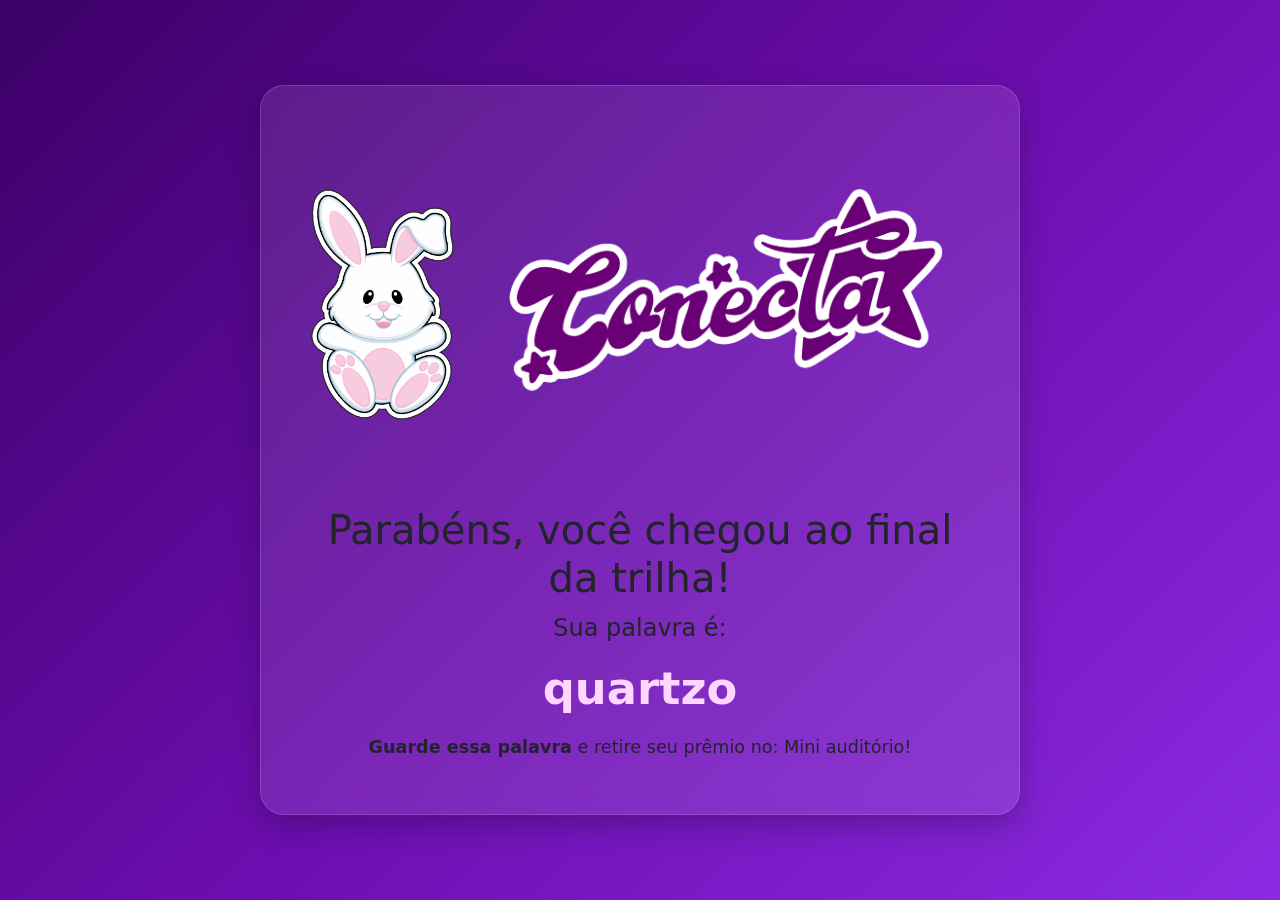
==== index.html @ 3ac87568 "renameArq" ====
<!DOCTYPE html>
<html lang="pt-br">

<head>
    <meta charset="UTF-8">
    <meta name="viewport" content="width=device-width, initial-scale=1.0">
    <title>Final da trilha!</title>
    <link rel="stylesheet" href="../style.css">
    <link rel="shortcut icon" href="icone.png" type="image/x-icon">
    <link href="https://cdn.jsdelivr.net/npm/bootstrap@5.3.8/dist/css/bootstrap.min.css" rel="stylesheet" integrity="sha384-sRIl4kxILFvY47J16cr9ZwB07vP4J8+LH7qKQnuqkuIAvNWLzeN8tE5YBujZqJLB" crossorigin="anonymous">
</head>

<body>
    <div class="box">
        <div class="topo d-flex col gap-1">
            <img src="coelhinho-fofinho.png" alt="Coelhinho da pascoa fofinho" class="coelho col-3 h-25">
            <img src="logo.png" alt="Logo da chapa Conecta" class="logo col-9 h-50">
        </div>
        <div class="text-center">
            <h1>Parabéns, você chegou ao final da trilha!</h1>
            <p class="fs-4">Sua palavra é:</p>
            <h2 id="palavra"></h2>
            <p><b>Guarde essa palavra</b> e retire seu prêmio no: Mini auditório!</p>
        </div>
    </div>
    <script>
        const palavras = [
            "abacaxi", "janela", "planeta", "caderno", "girassol", "oceano", "montanha", "teclado", "chuveiro", "relampago",
            "borboleta", "espelho", "foguete", "travesseiro", "tempestade", "farofa", "violino", "almofada", "pipoca", "camaleao",
            "garrafa", "areia", "lanterna", "tigre", "morango", "xadrez", "chuva", "panela", "misterio", "sapato",
            "cadeira", "helicoptero", "laranja", "cachoeira", "diamante", "escada", "algodao", "marmelada", "crocodilo", "parafuso",
            "amendoim", "vela", "sorvete", "tornado", "radar", "joaninha", "cafe", "tesoura", "martelo", "navio",
            "geladeira", "cobertor", "melancia", "serpente", "pintura", "castelo", "nuvem", "cenoura", "mochila", "galaxia",
            "dinossauro", "relogio", "camiseta", "jacare", "escova", "tapete", "girafa", "microfone", "cereja", "piramide",
            "bateria", "morcego", "tomate", "labirinto", "pizza", "girassol", "meteoro", "telefone", "sabonete", "canguru",
            "boneca", "pirulito", "abelha", "computador", "trator", "pinguim", "almirante", "estrela", "manteiga", "flauta",
            "folha", "anel", "bicicleta", "moinho", "coelho", "livro", "tempura", "tartaruga", "oceania", "marreta",
            "fogueira", "parque", "esquilo", "bolacha", "martim", "notebook", "chuvisco", "tulipa", "ornitorrinco", "papel",
            "aviador", "saxofone", "couve", "beterraba", "pastel", "escorrega", "gramado", "cascata", "quimera", "botao",
            "avião", "feijao", "jabuticaba", "melodia", "sereia", "xadrezista", "telhado", "ponte", "camarao", "margarida",
            "roda", "escorpiao", "violao", "peteca", "cacto", "miragem", "janota", "pepino", "cobertura", "balanco",
            "urso", "sabedoria", "orvalho", "grilo", "camelo", "mandioca", "trilho", "pedregulho", "lancheira", "agulha",
            "raquete", "pimenta", "rubi", "tucano", "sino", "papagaio", "foguinho", "corda", "alface", "barraca",
            "deserto", "trigo", "moeda", "estrebaria", "sombra", "pincel", "tombo", "guitarra", "cascavel", "folclore",
            "serrote", "ninho", "garfo", "escultura", "pudim", "jasmim", "panqueca", "castanha", "rinoceronte", "abajur",
            "telescopio", "balde", "lousa", "coruja", "poltrona", "framboesa", "gelo", "brinquedo", "carrossel", "farol",
            "marfim", "fivela", "caverna", "sapinho", "bolinho", "algema", "faquinha", "berinjela", "trovão", "carrinho",
            "papoula", "jardim", "cachimbo", "gravata", "xicara", "faisca", "jacinto", "cometa", "trilho", "cerebro",
            "camurca", "dromedario", "escotilha", "fronteira", "gengibre", "harmonia", "imenso", "jangada", "kiwi", "lamparina",
            "mirtilo", "neblina", "origami", "papiro", "quartzo", "raposa", "safira", "tamanco", "umidade", "vagalume",
            "whisky", "xarope", "yakisoba", "zangado", "amora", "brisa", "claridade", "doceira", "encaixe", "formigueiro",
            "geleia", "hortela", "ilhota", "jiló", "karaoke", "limonada", "moinho", "narciso", "obsidiana", "petala",
            "quintal", "rabanete", "samambaia", "tamanduá", "urtiga", "vitrola", "xadrez", "ziper", "azeitona", "beirada",
            "cabide", "detetive", "embaixada", "foguista", "graveto", "heranca", "isqueiro", "jornal", "laranjeira", "mamute",
            "nadador", "ovelha", "pandeiro", "queimada", "redemoinho", "serenata", "trampolim", "universo", "vitrine", "xadrezado",
            "zangao", "ameixa", "bambu", "cimento", "dominó", "escadaria", "foguetao", "galocha", "hidrante", "injecao",
            "jangal", "karate", "luminaria", "mangueira", "nublado", "ouro", "prancha", "queijo", "riscado", "semente",
            "toalha", "utensilio", "ventania", "xadrezinho", "zunido", "amuleto", "biscoito", "carambola", "doceria", "enigma",
            "fagulha", "gargalhada", "helice", "imagem", "jabuti", "labareda", "mamadeira", "nectar", "opereta", "pandeirola",
            "quiosque", "rodopio", "sardinha", "tabuleiro", "ursopolar", "verdura", "xadrezista", "zepelim"
        ];;
        //for (let i = 1; i <= 300; i++) palavras.push('senha' + String(i).padStart(3, '0'));
        let usadas = JSON.parse(localStorage.getItem('usadas') || '[]');
        let disponiveis = palavras.filter(x => !usadas.includes(x));
        let sorteada = disponiveis[Math.floor(Math.random() * disponiveis.length)] || 'ESGOTADO';
        if (sorteada !== 'ESGOTADO') { usadas.push(sorteada); localStorage.setItem('usadas', JSON.stringify(usadas)); }
        document.getElementById('palavra').textContent = sorteada;
    </script>
</body>

</html>
---- style.css ----
*{
    margin:0;
    padding:0;
    box-sizing:border-box;
}

body{
    min-height:100vh;
    display:flex;
    justify-content:center;
    align-items:center;
    padding:20px;
    background:linear-gradient(135deg,#3b0066,#6a0dad,#8a2be2);
    font-family:Arial, Helvetica, sans-serif;
    color:#f5e9ff;
}

/* Caixa principal */
.box{
    width:100%;
    max-width:650px;
    background:rgba(255,255,255,0.10);
    backdrop-filter:blur(10px);
    border:1px solid rgba(255,255,255,0.15);
    border-radius:24px;
    padding:28px;
    box-shadow:0 10px 30px rgba(0,0,0,0.25);
}

/* Logos */
.topo{
    display:flex;
    align-items:center;
    justify-content:center;
    gap:4px; /* deixa coladinho */
    margin-bottom:20px;
    flex-wrap:nowrap;
}

.coelho{
    width:95px;
    max-width:22vw;
}

.logo{
    width:260px;
    max-width:65vw;
}

/* Textos */
h1{
    font-size:2rem;
    font-weight:700;
    margin-bottom:18px;
}

p{
    font-size:1.1rem;
    margin-bottom:10px;
}

#palavra{
    font-size:2.4rem;
    font-weight:800;
    color:#ffd6ff;
    margin:12px 0 18px;
    word-break:break-word;
}

.destaque{
    font-weight:bold;
    color:#ffffff;
}

/* RESPONSIVO CELULAR */
@media (max-width:768px){

    .box{
        padding:22px;
        border-radius:20px;
    }

    h1{
        font-size:1.55rem;
        line-height:1.3;
    }

    p{
        font-size:1rem;
    }

    #palavra{
        font-size:2rem;
    }

    .coelho{
        width:75px;
    }

    .logo{
        width:210px;
    }

    .topo{
        gap:2px;
    }
}

/* TELAS GRANDES */
@media (min-width:1200px){
    .box{
        max-width:760px;
        padding:38px;
    }

    h1{
        font-size:2.4rem;
    }

    #palavra{
        font-size:2.8rem;
    }

    .logo{
        width:320px;
    }

    .coelho{
        width:110px;
    }
}
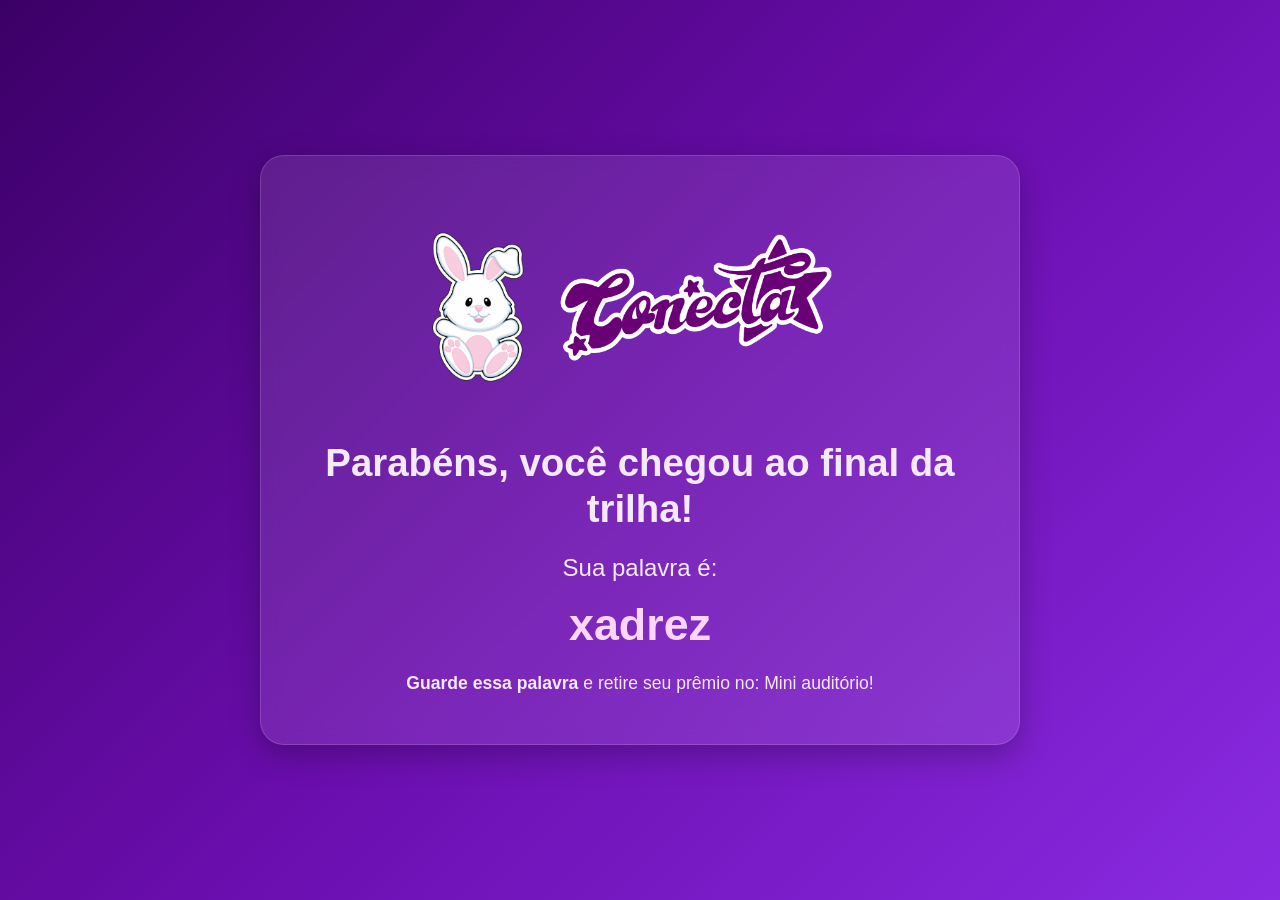
==== commit a2fd508b: "MudancaStyle" ====
--- a/index.html
+++ b/index.html
@@ -5,9 +5,144 @@
     <meta charset="UTF-8">
     <meta name="viewport" content="width=device-width, initial-scale=1.0">
     <title>Final da trilha!</title>
-    <link rel="stylesheet" href="../style.css">
+    <!-- <link rel="stylesheet" href="../style.css"> -->
     <link rel="shortcut icon" href="icone.png" type="image/x-icon">
-    <link href="https://cdn.jsdelivr.net/npm/bootstrap@5.3.8/dist/css/bootstrap.min.css" rel="stylesheet" integrity="sha384-sRIl4kxILFvY47J16cr9ZwB07vP4J8+LH7qKQnuqkuIAvNWLzeN8tE5YBujZqJLB" crossorigin="anonymous">
+    <link href="https://cdn.jsdelivr.net/npm/bootstrap@5.3.8/dist/css/bootstrap.min.css" rel="stylesheet"
+        integrity="sha384-sRIl4kxILFvY47J16cr9ZwB07vP4J8+LH7qKQnuqkuIAvNWLzeN8tE5YBujZqJLB" crossorigin="anonymous">
+    <style>
+        * {
+            margin: 0;
+            padding: 0;
+            box-sizing: border-box;
+        }
+
+        body {
+            min-height: 100vh;
+            display: flex;
+            justify-content: center;
+            align-items: center;
+            padding: 20px;
+            background: linear-gradient(135deg, #3b0066, #6a0dad, #8a2be2);
+            font-family: Arial, Helvetica, sans-serif;
+            color: #f5e9ff;
+        }
+
+        /* Caixa principal */
+        .box {
+            width: 100%;
+            max-width: 650px;
+            background: rgba(255, 255, 255, 0.10);
+            backdrop-filter: blur(10px);
+            border: 1px solid rgba(255, 255, 255, 0.15);
+            border-radius: 24px;
+            padding: 28px;
+            box-shadow: 0 10px 30px rgba(0, 0, 0, 0.25);
+        }
+
+        /* Logos */
+        .topo {
+            display: flex;
+            align-items: center;
+            justify-content: center;
+            gap: 4px;
+            /* deixa coladinho */
+            margin-bottom: 20px;
+            flex-wrap: nowrap;
+        }
+
+        .coelho {
+            width: 95px;
+            max-width: 22vw;
+        }
+
+        .logo {
+            width: 260px;
+            max-width: 65vw;
+        }
+
+        /* Textos */
+        h1 {
+            font-size: 2rem;
+            font-weight: 700;
+            margin-bottom: 18px;
+        }
+
+        p {
+            font-size: 1.1rem;
+            margin-bottom: 10px;
+        }
+
+        #palavra {
+            font-size: 2.4rem;
+            font-weight: 800;
+            color: #ffd6ff;
+            margin: 12px 0 18px;
+            word-break: break-word;
+        }
+
+        .destaque {
+            font-weight: bold;
+            color: #ffffff;
+        }
+
+        /* RESPONSIVO CELULAR */
+        @media (max-width:768px) {
+
+            .box {
+                padding: 22px;
+                border-radius: 20px;
+            }
+
+            h1 {
+                font-size: 1.55rem;
+                line-height: 1.3;
+            }
+
+            p {
+                font-size: 1rem;
+            }
+
+            #palavra {
+                font-size: 2rem;
+            }
+
+            .coelho {
+                width: 75px;
+            }
+
+            .logo {
+                width: 210px;
+            }
+
+            .topo {
+                gap: 2px;
+            }
+        }
+
+        /* TELAS GRANDES */
+        @media (min-width:1200px) {
+            .box {
+                max-width: 760px;
+                padding: 38px;
+            }
+
+            h1 {
+                font-size: 2.4rem;
+            }
+
+            #palavra {
+                font-size: 2.8rem;
+            }
+
+            .logo {
+                width: 320px;
+            }
+
+            .coelho {
+                width: 110px;
+            }
+        }
+    </style>
 </head>
 
 <body>
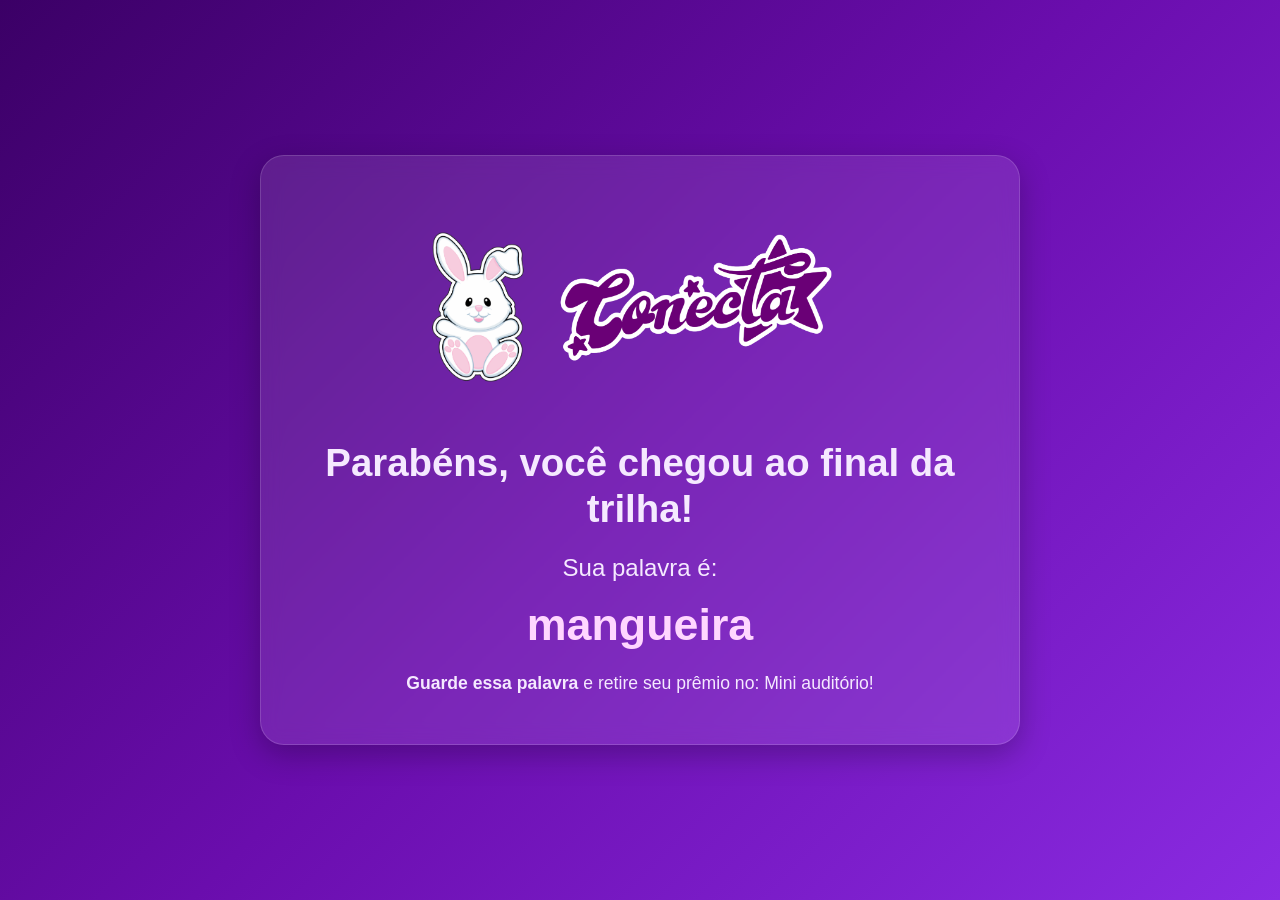
==== commit 5c803529: "constPalavras" ====
--- a/index.html
+++ b/index.html
@@ -167,33 +167,42 @@
             "amendoim", "vela", "sorvete", "tornado", "radar", "joaninha", "cafe", "tesoura", "martelo", "navio",
             "geladeira", "cobertor", "melancia", "serpente", "pintura", "castelo", "nuvem", "cenoura", "mochila", "galaxia",
             "dinossauro", "relogio", "camiseta", "jacare", "escova", "tapete", "girafa", "microfone", "cereja", "piramide",
-            "bateria", "morcego", "tomate", "labirinto", "pizza", "girassol", "meteoro", "telefone", "sabonete", "canguru",
-            "boneca", "pirulito", "abelha", "computador", "trator", "pinguim", "almirante", "estrela", "manteiga", "flauta",
-            "folha", "anel", "bicicleta", "moinho", "coelho", "livro", "tempura", "tartaruga", "oceania", "marreta",
-            "fogueira", "parque", "esquilo", "bolacha", "martim", "notebook", "chuvisco", "tulipa", "ornitorrinco", "papel",
-            "aviador", "saxofone", "couve", "beterraba", "pastel", "escorrega", "gramado", "cascata", "quimera", "botao",
-            "avião", "feijao", "jabuticaba", "melodia", "sereia", "xadrezista", "telhado", "ponte", "camarao", "margarida",
-            "roda", "escorpiao", "violao", "peteca", "cacto", "miragem", "janota", "pepino", "cobertura", "balanco",
-            "urso", "sabedoria", "orvalho", "grilo", "camelo", "mandioca", "trilho", "pedregulho", "lancheira", "agulha",
-            "raquete", "pimenta", "rubi", "tucano", "sino", "papagaio", "foguinho", "corda", "alface", "barraca",
-            "deserto", "trigo", "moeda", "estrebaria", "sombra", "pincel", "tombo", "guitarra", "cascavel", "folclore",
-            "serrote", "ninho", "garfo", "escultura", "pudim", "jasmim", "panqueca", "castanha", "rinoceronte", "abajur",
-            "telescopio", "balde", "lousa", "coruja", "poltrona", "framboesa", "gelo", "brinquedo", "carrossel", "farol",
-            "marfim", "fivela", "caverna", "sapinho", "bolinho", "algema", "faquinha", "berinjela", "trovão", "carrinho",
-            "papoula", "jardim", "cachimbo", "gravata", "xicara", "faisca", "jacinto", "cometa", "trilho", "cerebro",
-            "camurca", "dromedario", "escotilha", "fronteira", "gengibre", "harmonia", "imenso", "jangada", "kiwi", "lamparina",
-            "mirtilo", "neblina", "origami", "papiro", "quartzo", "raposa", "safira", "tamanco", "umidade", "vagalume",
-            "whisky", "xarope", "yakisoba", "zangado", "amora", "brisa", "claridade", "doceira", "encaixe", "formigueiro",
-            "geleia", "hortela", "ilhota", "jiló", "karaoke", "limonada", "moinho", "narciso", "obsidiana", "petala",
-            "quintal", "rabanete", "samambaia", "tamanduá", "urtiga", "vitrola", "xadrez", "ziper", "azeitona", "beirada",
-            "cabide", "detetive", "embaixada", "foguista", "graveto", "heranca", "isqueiro", "jornal", "laranjeira", "mamute",
-            "nadador", "ovelha", "pandeiro", "queimada", "redemoinho", "serenata", "trampolim", "universo", "vitrine", "xadrezado",
-            "zangao", "ameixa", "bambu", "cimento", "dominó", "escadaria", "foguetao", "galocha", "hidrante", "injecao",
-            "jangal", "karate", "luminaria", "mangueira", "nublado", "ouro", "prancha", "queijo", "riscado", "semente",
-            "toalha", "utensilio", "ventania", "xadrezinho", "zunido", "amuleto", "biscoito", "carambola", "doceria", "enigma",
-            "fagulha", "gargalhada", "helice", "imagem", "jabuti", "labareda", "mamadeira", "nectar", "opereta", "pandeirola",
-            "quiosque", "rodopio", "sardinha", "tabuleiro", "ursopolar", "verdura", "xadrezista", "zepelim"
-        ];;
+            "bateria", "morcego", "tomate", "labirinto", "pizza", "meteoro", "telefone", "sabonete", "canguru", "boneca",
+            "pirulito", "abelha", "computador", "trator", "pinguim", "almirante", "estrela", "manteiga", "flauta", "folha",
+            "anel", "bicicleta", "moinho", "coelho", "livro", "tempura", "tartaruga", "oceania", "marreta", "fogueira",
+            "parque", "esquilo", "bolacha", "martim", "notebook", "chuvisco", "tulipa", "ornitorrinco", "papel", "aviador",
+            "saxofone", "couve", "beterraba", "pastel", "escorrega", "gramado", "cascata", "quimera", "botao", "aviao",
+            "feijao", "jabuticaba", "melodia", "sereia", "xadrezista", "telhado", "ponte", "camarao", "margarida", "roda",
+            "escorpiao", "violao", "peteca", "cacto", "miragem", "janota", "pepino", "cobertura", "balanco", "urso",
+            "sabedoria", "orvalho", "grilo", "camelo", "mandioca", "trilho", "pedregulho", "lancheira", "agulha", "raquete",
+            "pimenta", "rubi", "tucano", "sino", "papagaio", "foguinho", "corda", "alface", "barraca", "deserto",
+            "trigo", "moeda", "estrebaria", "sombra", "pincel", "tombo", "guitarra", "cascavel", "folclore", "serrote",
+            "ninho", "garfo", "escultura", "pudim", "jasmim", "panqueca", "castanha", "rinoceronte", "abajur", "telescopio",
+            "balde", "lousa", "coruja", "poltrona", "framboesa", "gelo", "brinquedo", "carrossel", "farol", "marfim",
+            "fivela", "caverna", "sapinho", "bolinho", "algema", "faquinha", "berinjela", "trovao", "carrinho", "papoula",
+            "jardim", "cachimbo", "gravata", "xicara", "faisca", "jacinto", "cometa", "cerebro", "camurca", "dromedario",
+            "escotilha", "fronteira", "gengibre", "harmonia", "imenso", "jangada", "kiwi", "lamparina", "mirtilo", "neblina",
+            "origami", "papiro", "quartzo", "raposa", "safira", "tamanco", "umidade", "vagalume", "whisky", "xarope",
+            "yakisoba", "zangado", "amora", "brisa", "claridade", "doceira", "encaixe", "formigueiro", "geleia", "hortela",
+            "ilhota", "jilo", "karaoke", "limonada", "narciso", "obsidiana", "petala", "quintal", "rabanete", "samambaia",
+            "tamandua", "urtiga", "vitrola", "ziper", "azeitona", "beirada", "cabide", "detetive", "embaixada", "foguista",
+            "graveto", "heranca", "isqueiro", "jornal", "laranjeira", "mamute", "nadador", "ovelha", "pandeiro", "queimada",
+            "redemoinho", "serenata", "trampolim", "universo", "vitrine", "xadrezado", "zangao", "ameixa", "bambu", "cimento",
+            "domino", "escadaria", "foguetao", "galocha", "hidrante", "injecao", "karate", "luminaria", "mangueira", "nublado",
+            "ouro", "prancha", "queijo", "riscado", "semente", "toalha", "utensilio", "ventania", "xadrezinho", "zunido",
+            "amuleto", "biscoito", "carambola", "doceria", "enigma", "fagulha", "gargalhada", "helice", "imagem", "jabuti",
+            "labareda", "mamadeira", "nectar", "opereta", "pandeirola", "quiosque", "rodopio", "sardinha", "tabuleiro", "ursopolar",
+            "verdura", "zepelim", "acordeao", "bananeira", "canivete", "dragao", "escaravelho", "ferradura", "girino", "hotel",
+            "impressora", "jaboticaba", "karambola", "lavanda", "macarrao", "nevoeiro", "oculos", "palmeira", "quebranozes", "ratoeira",
+            "salame", "tamarineira", "ursomarrom", "velocidade", "xadrezao", "zabumba", "apito", "bicama", "caminhao", "doce",
+            "escorpina", "faisao", "gaita", "harpa", "iguana", "jiboia", "lareira", "maracuja", "navalha", "omelete",
+            "patinete", "quadro", "rede", "sorveteria", "tartar", "uva", "vassoura", "waffle", "xilofone", "zoologico",
+            "almanaque", "bumerangue", "carteira", "dinamite", "elefante", "foguistao", "gorila", "hortensia", "internet", "jangalito",
+            "koala", "lagosta", "mamona", "naval", "ostra", "paralelepipedo", "quartel", "repolho", "salamandra", "toucinho",
+            "ursopardo", "ventilador", "xadrezistao", "ziguezague", "abobora", "batom", "cimentoiro", "dedal", "engrenagem", "foca",
+            "granito", "hamburguer", "isca", "jararaca", "kiwizeiro", "leopardo", "maritaca", "nuvens", "orelha", "pente",
+            "quebracabeca", "rabanada", "sorologia", "tijolo", "uvaia", "vidraceiro", "xadrezim", "zunzunzum"
+        ];
         //for (let i = 1; i <= 300; i++) palavras.push('senha' + String(i).padStart(3, '0'));
         let usadas = JSON.parse(localStorage.getItem('usadas') || '[]');
         let disponiveis = palavras.filter(x => !usadas.includes(x));
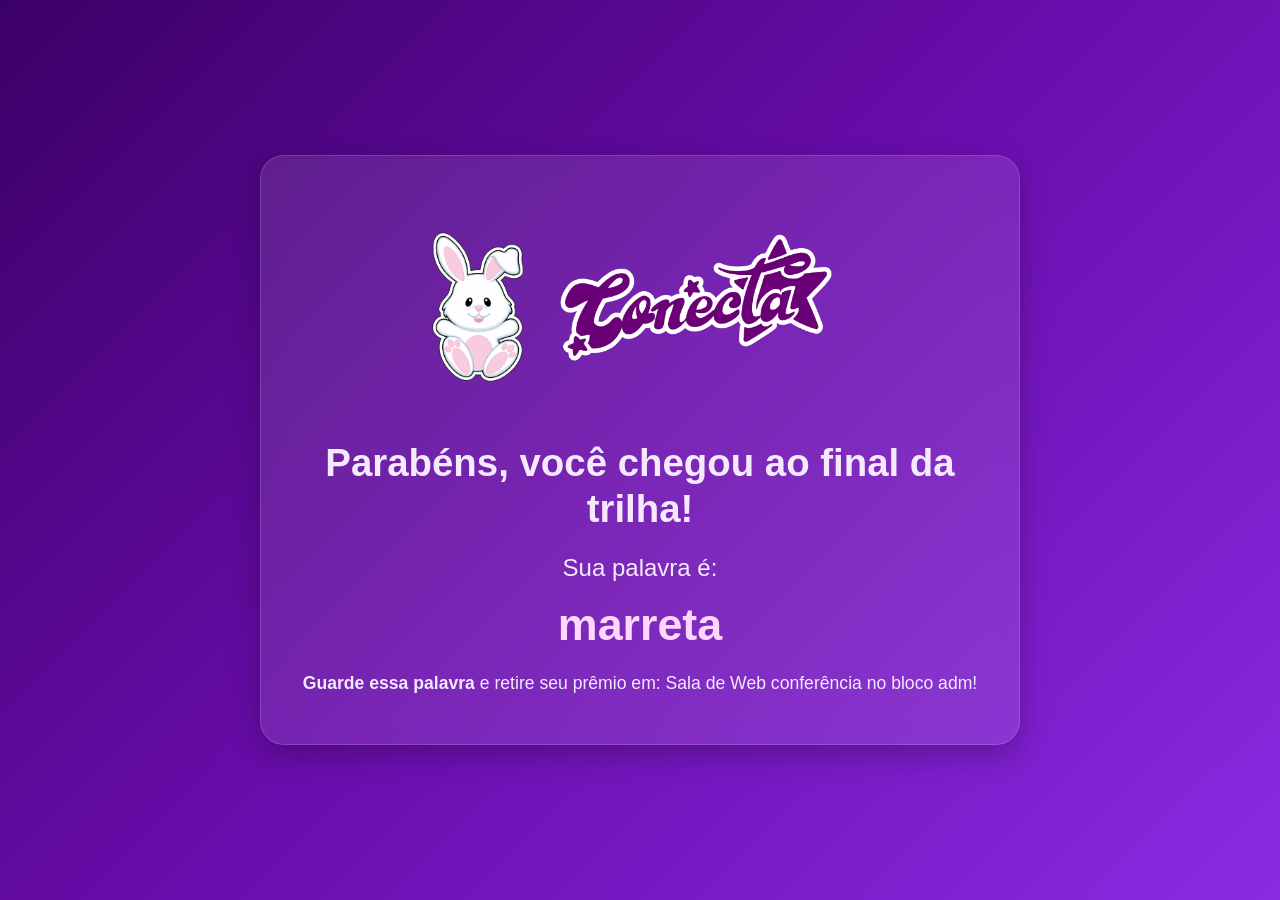
==== commit 5531535e: "Update prize pickup location in index.html Alteracao do local" ====
--- a/index.html
+++ b/index.html
@@ -155,7 +155,7 @@
             <h1>Parabéns, você chegou ao final da trilha!</h1>
             <p class="fs-4">Sua palavra é:</p>
             <h2 id="palavra"></h2>
-            <p><b>Guarde essa palavra</b> e retire seu prêmio no: Mini auditório!</p>
+            <p><b>Guarde essa palavra</b> e retire seu prêmio em: Sala de Web conferência no bloco adm!</p>
         </div>
     </div>
     <script>
@@ -212,4 +212,4 @@
     </script>
 </body>
 
-</html>+</html>
